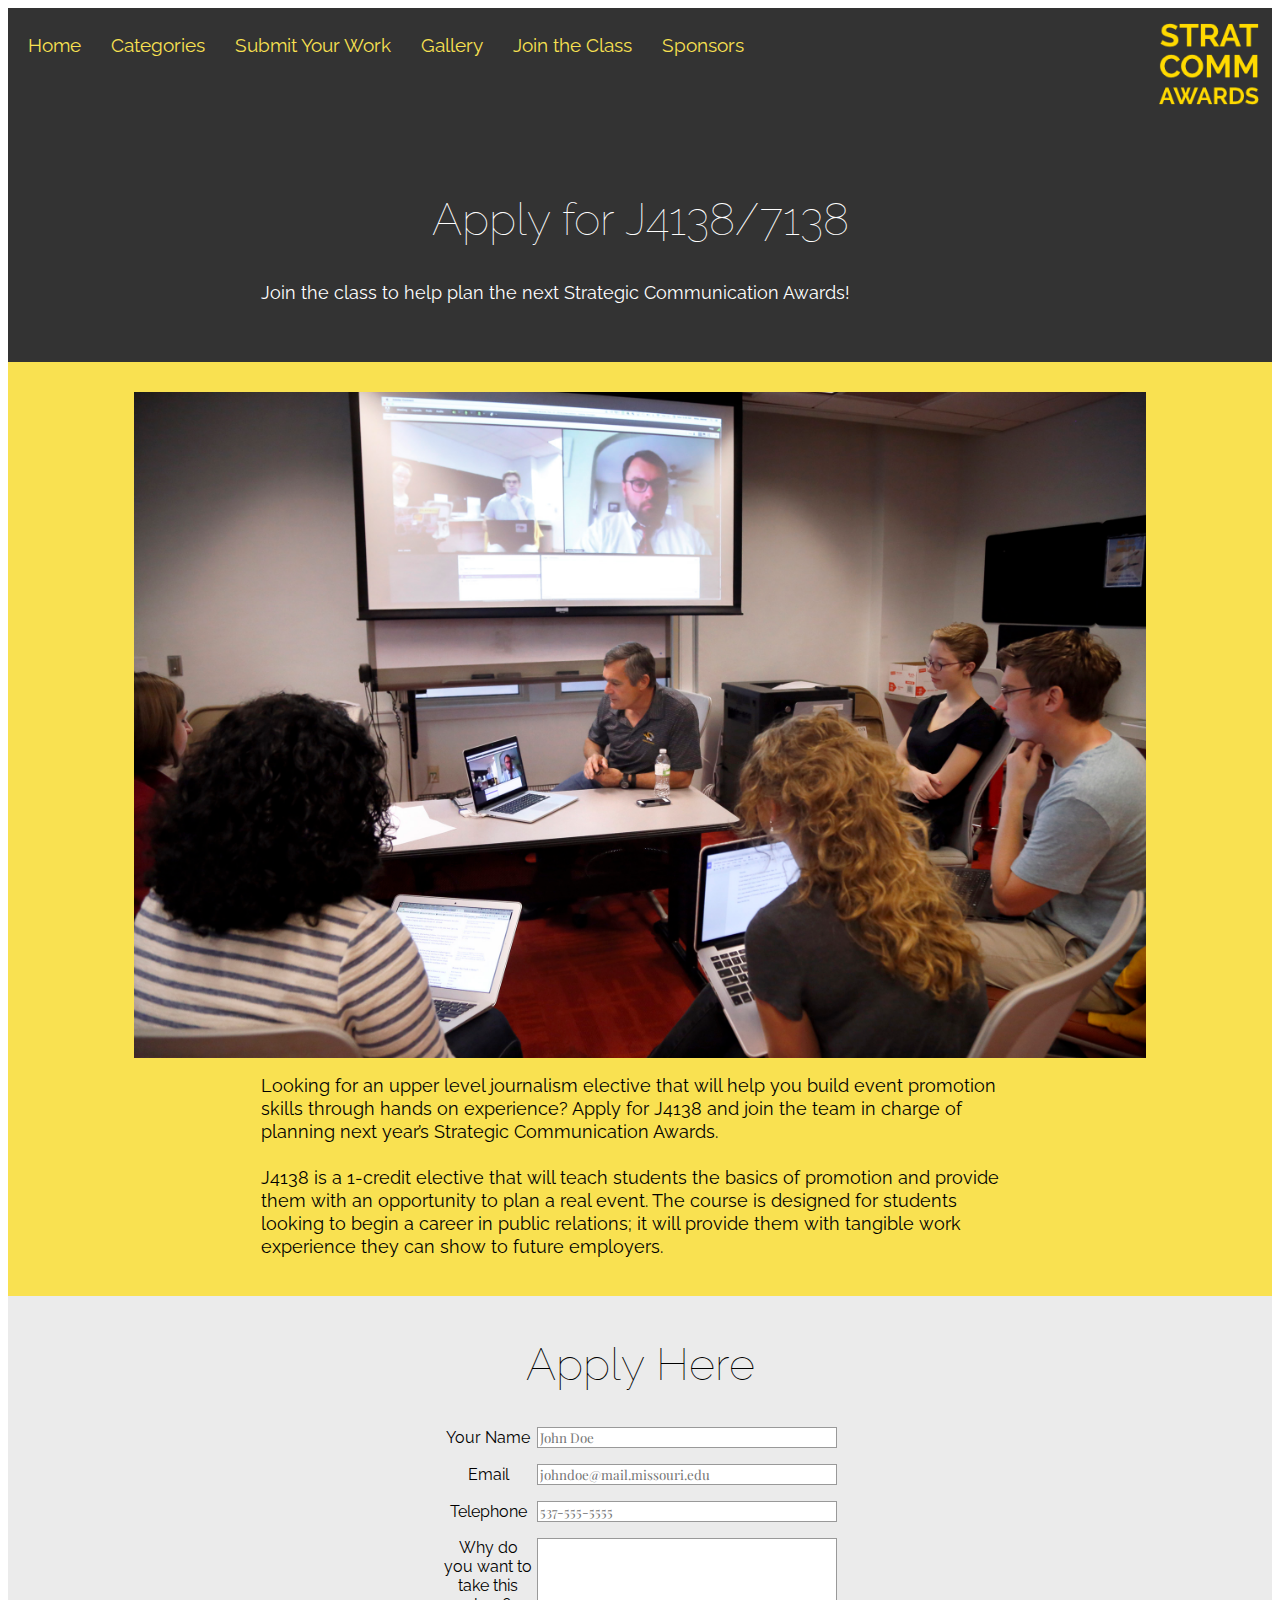
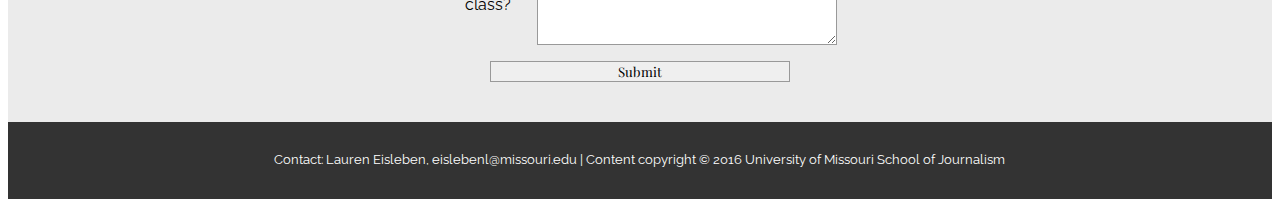
==== apply.html @ 22e1e6aa "add the page" ====
<!DOCTYPE html PUBLIC "-//W3C//DTD XHTML 1.0 Transitional//EN"
   "http://www.w3.org/TR/xhtml1/DTD/xhtml1-transitional.dtd">
<html xmlns="http://www.w3.org/1999/xhtml">

<head>
    <title>   Apply for J4138/7138 </title>
    <meta http-equiv="content-type" content="text/html;charset=utf-8" />
    <link rel="stylesheet" type="text/css" href="style.css"/>
    <link href="https://fonts.googleapis.com/css?family=Playfair+Display:400,700,900|Raleway:400,500,700" rel="stylesheet"/>
    <meta name="viewport" content="width=device-width, initial-scale=1">
    <script src="https://code.jquery.com/jquery-1.12.0.min.js"></script>
    <script src="menu.js" type="text/javascript"></script>
</head>

<body>
  <div id="container">
      <div id="menu">
    <nav>
        <a class="menu-trigger" href="#">&#9776;</a>
        <ul class="navigation">
            <li><a href="index.html"> Home</a></li>
            <li><a href="categories.html">Categories</a></li>
            <li><a href="submit.html"> Submit Your Work</a></li>
            <li><a href="gallery.html">Gallery</a> </li>
            <li><a href="apply.html"> Join the Class </a></li>
            <li><a href="sponsor.html"> Sponsors </a></li>
      </ul>
  </nav>
      <a href="index.html"><img class="displayed" src="logo.png" alt="Portrait" width="400"/></a>
      </div><!-- end menu div -->
<div id="top">
<h2>Apply for J4138/7138 </h2>
    <p>Join the class to help plan the next Strategic Communication Awards!</p>
</div>

<div id="middle">
<div>
  <img src= "classpic.jpg" alt= "placeholder" title="classphoto" width="80%" />
</div>
<p> Looking for an upper level journalism elective that will help you build event promotion skills through hands on experience? Apply for J4138 and join the team in charge of planning next year’s Strategic Communication Awards. <br></br>

J4138 is a 1-credit elective that will teach students the basics of promotion and provide them with an opportunity to plan a real event. The course is designed for students looking to begin a career in public relations; it will provide them with tangible work experience they can show to future employers. </p>
</div>

<div id="lower">
  <h2> Apply Here </h2>
  <form>
  <div>
    <label for="name"> Your Name </label>
    <input id="name" name= "name" type= "text" placeholder= "John Doe">
  </div>
  <div>
    <label for "email"> Email </label>
    <input id="email" name="email" type="email" placeholder="johndoe@mail.missouri.edu">
  </div>
  <div>
    <label for="phone"> Telephone </label>
    <input id="phone" name= "phone" type="tel" placeholder= "537-555-5555">
  </div>
  <div>
    <label for="msg">Why do you want to take this class?</label>
        <textarea id="msg" name="user_message"></textarea>
  </div>
  <div>
    <input type="submit" value="Submit">
  </div>
  </form>
</div>
  <div id="bottom">
  <p id="footer">Contact: Lauren Eisleben, eislebenl@missouri.edu | Content copyright &copy; 2016 University of Missouri School of Journalism</p>
  </div>
  </div>


</body>



</html>
---- style.css ----
#menu {
    display: flex;
    justify-content: space-between;
}

.displayed {
  width: 100px;
  padding-right: 13px;
  margin-top: 15px;
}

#container {
  width: 100%;
  background-color:#333333;
  margin:0 auto;
  padding-top: 0px;
  margin-bottom: 0%;
  text-align: center;
}

#top {
  background-color: #333333;
  text-align: center;
  color: white;
  padding-top: 50px;
  padding-bottom: 40px;
}

#middle {
  background-color: #f9e151;
  text-align: center;
  color: black;
  padding-top: 30px;
  padding-bottom: 20px;

}
.middle1{
  display: flex;
  flex-wrap: wrap;
  flex-flow: row;
  justify-content:space-between;
}

#lower{
  background-color:#ebebeb;
  margin:0 auto;
  padding-top: 5px;
  padding-bottom: 30px;
  margin-bottom: 0%;
  text-align: center;
  color: black;
}

#bottom {
  background-color: #333333;
  color: white;
  font-size: 1em;
  text-align: left;
  padding-bottom: 30px;
}

/*#lower {
  background-color: #ebebeb;
  text-align: center;
  color: black;
  padding-top: 30px;
  padding-bottom: 100px;
}*/

#sponsors {
  background-color: #f9e151;
  text-align: center;
  color: black;
  padding-top: 10px;
  padding-bottom: 60px;
}

#footer{
  padding-top: 30px;
  text-align: center;
  background-color: #333333;
  margin-top: 0;
  margin-bottom: 0;
  font-size: .8em;
}

#letter{
  text-align: justify;
  margin: 0px;
  color: #fff
}

.sponsorlogo{
  display: flex;
  flex-flow: row;
  max-width: 250px;
  max-height: 40px;
  margin:auto;
  justify-content:space-between;
}

h1{
  font-family: 'Raleway', Helvetica, Arial, sans-serif;
  font-style: normal;
}

p{
  font-family: 'Raleway', Helvetica, Arial, sans-serif;
  text-align: left;
  padding-left: 20%;
  padding-right: 20%;
  font-size: 1.1em;
  line-height: 1.3em;
  width: 60%;
}

h2 {
  font-family: 'Raleway', Helvetica, Arial, sans-serif;
  font-size: 2.8em;
  font-weight: lighter;
  text-align: center;
  margin-left:15%;
  margin-right:15%;
}


h3 {
  font-family: 'Raleway', Helvetica, Arial, sans-serif;
}

#button1 a:link, #button1 a:visited{
  color: #f9e151;
}

img{
  /*max-width: 60%;
  max-height: 60%;*/
  /*border-style: solid;
  border-width: 5px;
  border-color: #333333;*/
}

.mosaic {
    width: 80%;
    float: center;
    -webkit-box-sizing: border-box;
    -moz-box-sizing: border-box;
    box-sizing: border-box;
    overflow: hidden;
    margin:auto;
    padding-top: 30px;
    padding-bottom: 10px;
}

.mosaic > div,
.mosaic > a,
.mosaic > img {
    float: left;
}

.mosaic > .item {
	position: relative;
}

.mosaic > .item.withImage {
	background-size: cover;
}

.mosaic > .item > .overlay {
	opacity: 0;
	position: absolute;
	left: 0px; right: 0px; top: 0px; bottom: 0px;
	transition: opacity .2s ease-in-out;
	-moz-transition: opacity .2s ease-in-out;
	-webkit-transition: opacity .2s ease-in-out;
}

.mosaic > .item:hover > .overlay {
	opacity: 1;
}

.mosaic > .item > .overlay > .texts {
	position: absolute;
	left: 0px; right: 0px; bottom: 0px;
	padding: 15pt;
	background: rgba(0, 0, 0, 0.2);
	color: #fff;
}

.mosaic > .item > .overlay > .texts h1,
.mosaic > .item > .overlay > .texts h2 {
	margin: 0;
	line-height: 1.3em;
}

.mosaic > .item > .overlay > .texts h1 {
	font-size: 17pt;
}

.mosaic > .item > .overlay > .texts h2 {
	font-size: 13pt;
}

.fotorama{
  margin: auto;
  width: 50%;
  padding-bottom: 20px;
}

.button a:link, .button a:visited {
  font-family: 'Raleway', Helvetica, Arial, sans-serif;
  border-style: solid;
  border-width: 2px;
  text-decoration: none;
  width: 175px;
  padding: 8px;
  margin-bottom: 100px;
  margin-top: 100px;
  color: black;
  margin: auto;
  width: 50%;
}

#button3 a:hover{
  background-color:#ebebeb;
}

#button2 a:hover{
  background-color: #f9e151;
}

.button a:hover, .button a:active{
  background-color: #f9e151;
}

#button1 a:hover, #button1 a:active{
  background-color: gray;
}

.navigation{
  padding: 0;
  list-style:none;
  background:#333333;
  padding:0;
  display: none;
  flex-flow: column;
}

ul{
  display: flex;
}

.navigation li{
  list-style-type: none;
  float: right;
  margin: 0;
  padding-left: 10px;
  font-family: 'Raleway', Helvetica, Arial, sans-serif;
  font-size: 1.2em;
}

.navigation a:link, .navigation a:visited{
  display: flex;
  flex-flow: row;
  color: #f9e151;
  background-color: #333333;
  text-align: center;
  text-decoration: none;
  padding: 10px;
}

.navigation a:hover, .navigation a:active {
  text-decoration:underline;
  color: #f9e151;
}

form {
    margin: 0 auto;
    padding: 2em;
    text-align: center;
    padding-top: 0px;
    padding-bottom: 10px;
}

label {
    /* To make sure that all labels have the same size and are properly aligned */
    display: inline-block;
    width: 90px;
    text-align: center;
    font-family: 'Raleway', Helvetica, Arial, sans-serif;
    color: black;
}

input, textarea {
    /* To make sure that all text fields have the same font settings
       By default, textareas have a monospace font */
    font-family: 'Playfair Display', serif;

    /* To give the same size to all text field */
    width: 300px;
    -moz-box-sizing: border-box;
    box-sizing: border-box;
    /* To harmonize the look & feel of text field border */
    border: 1px solid #999;
}

form div + div {
    margin-top: 1em;
}

textarea {
    /* To properly align multiline text fields with their labels */
    vertical-align: top;

    /* To give enough room to type some text */
    height: 8em;

    /* To allow users to resize any textarea vertically
       It does not work on all browsers */
    resize: vertical;
}

.menu-trigger{
  font-size: 3em;
  order:1;
  display: none;
  color: #f9e151;
  background-color: #333333;
  text-align: center;
  text-decoration: none;
  padding-left: 15px;
  padding-top: 13px;
}

.header, .main, .aside, .footer{
flex:1 100%;
padding: 10px;
}
.gallery{
  display: flex;
  flex-flow: row;
  flex-wrap: wrap;
  justify-content: space-between;
}
.placeholder1{
  background-color: #666;
  width: 500px;
  height: 300px;
  margin: 1em;
  padding: 1em;
}

.ac-container{
	width: 400px;
	margin: 10px auto 30px auto;
}

.ac-container label{
	font-family: Helvetica, Arial, sans-serif;
	padding: 5px 20px;
	z-index: 20;
	display: block;
	height: 30px;
	cursor: pointer;
	color: #777;
    background-color: lightgreen;
    border: 1px solid black;
	font-size: 1.5em;
}

.ac-container label:hover{
	background: #fff;
}

.ac-container input:checked + label,
.ac-container input:checked + label:hover{
	background: #c6e1ec;
	color: #3d7489;
}

.ac-container input{
	display: none;
}

.ac-container article{
	background: rgba(255, 255, 255, 0.5);
	margin-top: -1px;
	overflow: hidden;
	height: 0px;
	position: relative;
	z-index: 10;
	transition:
		height 0.3s ease-in-out,
		box-shadow 0.6s linear;
}

.ac-container input:checked ~ article{
	transition:
		height 0.5s ease-in-out,
		box-shadow 0.1s linear;
	box-shadow: 0px 0px 0px 1px rgba(155,155,155,0.3);
}

.ac-container input:checked ~ article.ac-small{
	height: 140px;
}
.ac-container input:checked ~ article.ac-medium{
	height: 180px;
}



@media (max-width:650px){
  .menu-trigger{
    display: flex;
    flex-flow:row;
    font-size: 3em;
  }
  .header{
    display:flex;
    flex-flow:row;
  }
  .navigation ul{
    flex-flow:row;
    justify-content:center;
    background:#00a085;
  }
  .navigation a:hover{
    background:#00806A;
    padding:5px 20px;
  }
  .middle1{
    display: flex;
    flex-flow: column;
  }
}

@media (min-width:650px){
  .menu-trigger{
    display:none;
  }
  .navigation {
      display:flex;
      flex-flow: row;
      justify-content: flex-start;
  }
  .navigation a:hover{
    background:black;
  }
  .first{
    margin-right:auto;
  }

@media (min-width:800px){
  .menu-trigger{
    display:none;
  }
  .navigation {
      display:flex;
      flex-flow: row;
      justify-content: flex-start;
  }
  .navigation a:hover{
    background:black;
  }
  .first{
    margin-right:auto;
  }
}
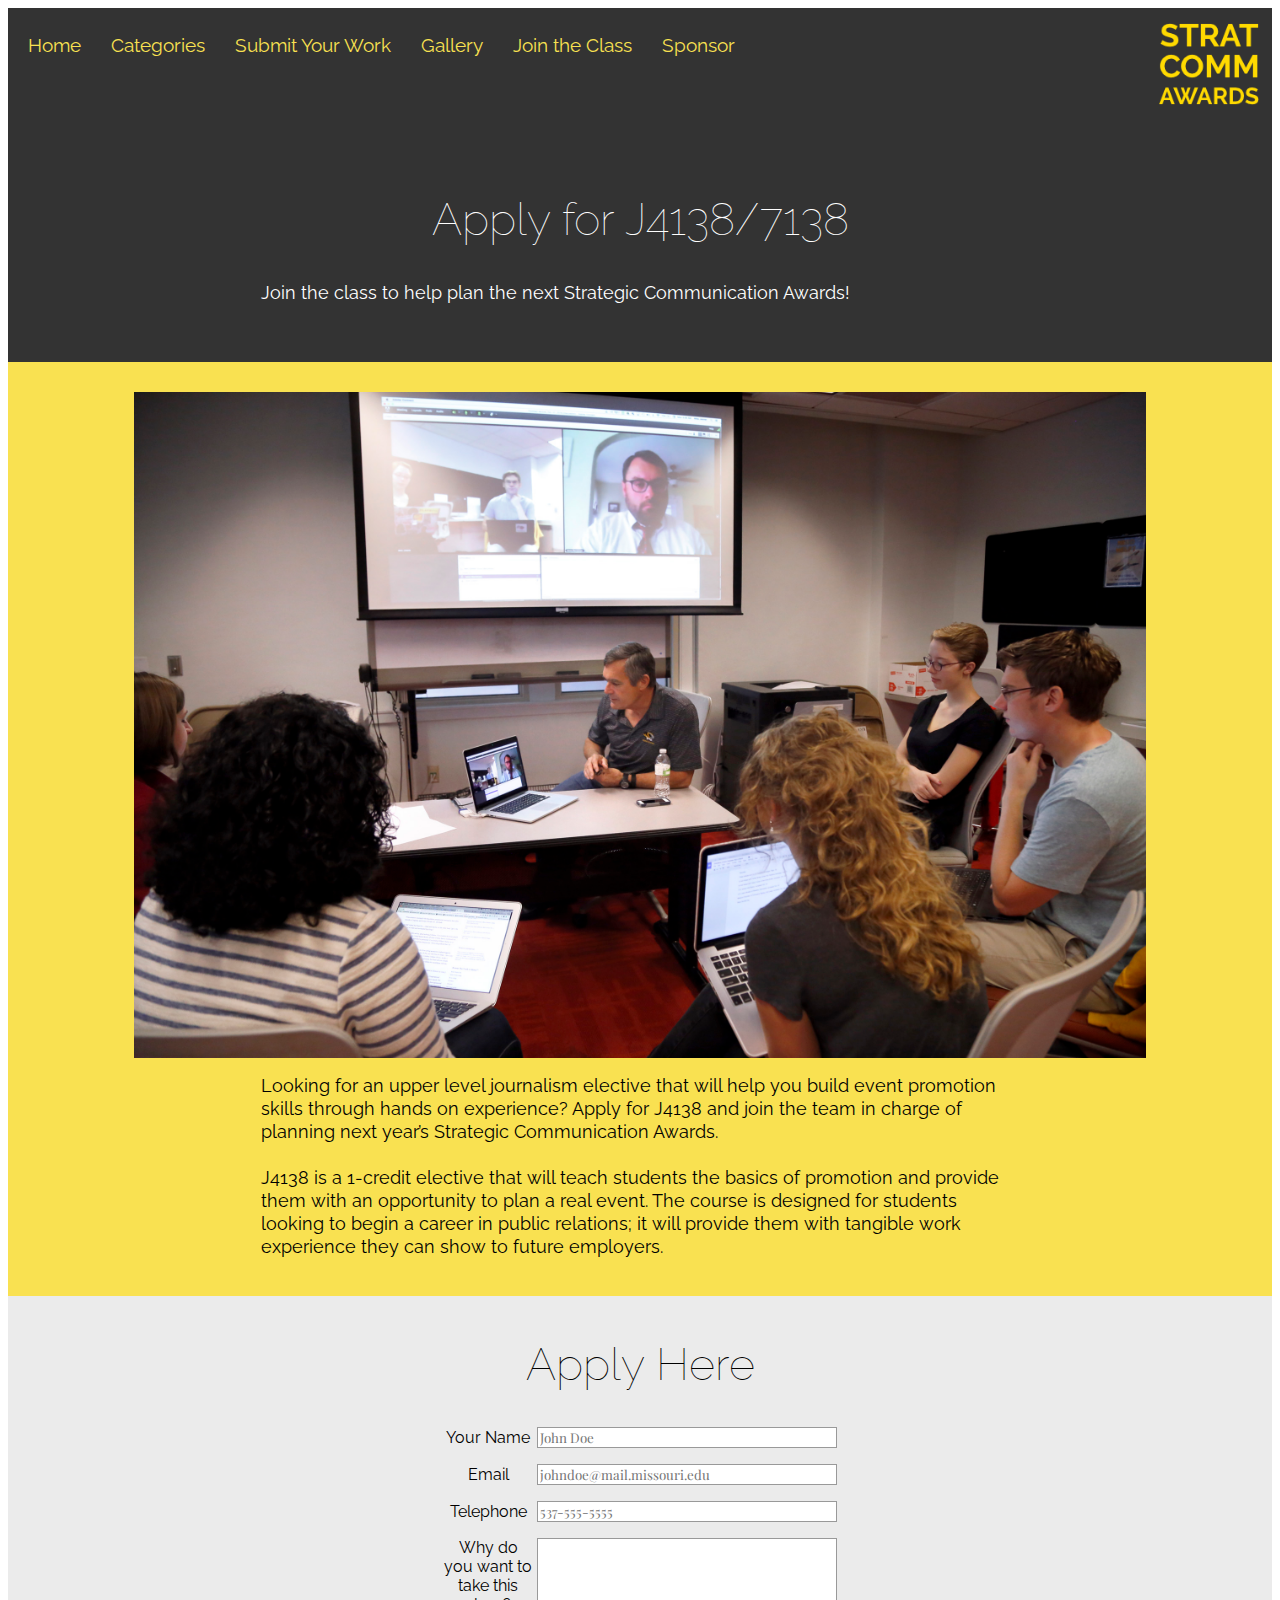
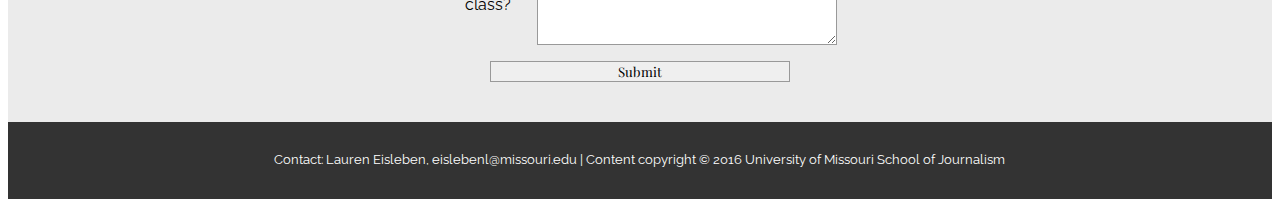
==== commit 276744e4: "change" ====
--- a/apply.html
+++ b/apply.html
@@ -23,7 +23,7 @@
             <li><a href="submit.html"> Submit Your Work</a></li>
             <li><a href="gallery.html">Gallery</a> </li>
             <li><a href="apply.html"> Join the Class </a></li>
-            <li><a href="sponsor.html"> Sponsors </a></li>
+            <li><a href="sponsor.html"> Sponsor </a></li>
       </ul>
   </nav>
       <a href="index.html"><img class="displayed" src="logo.png" alt="Portrait" width="400"/></a>
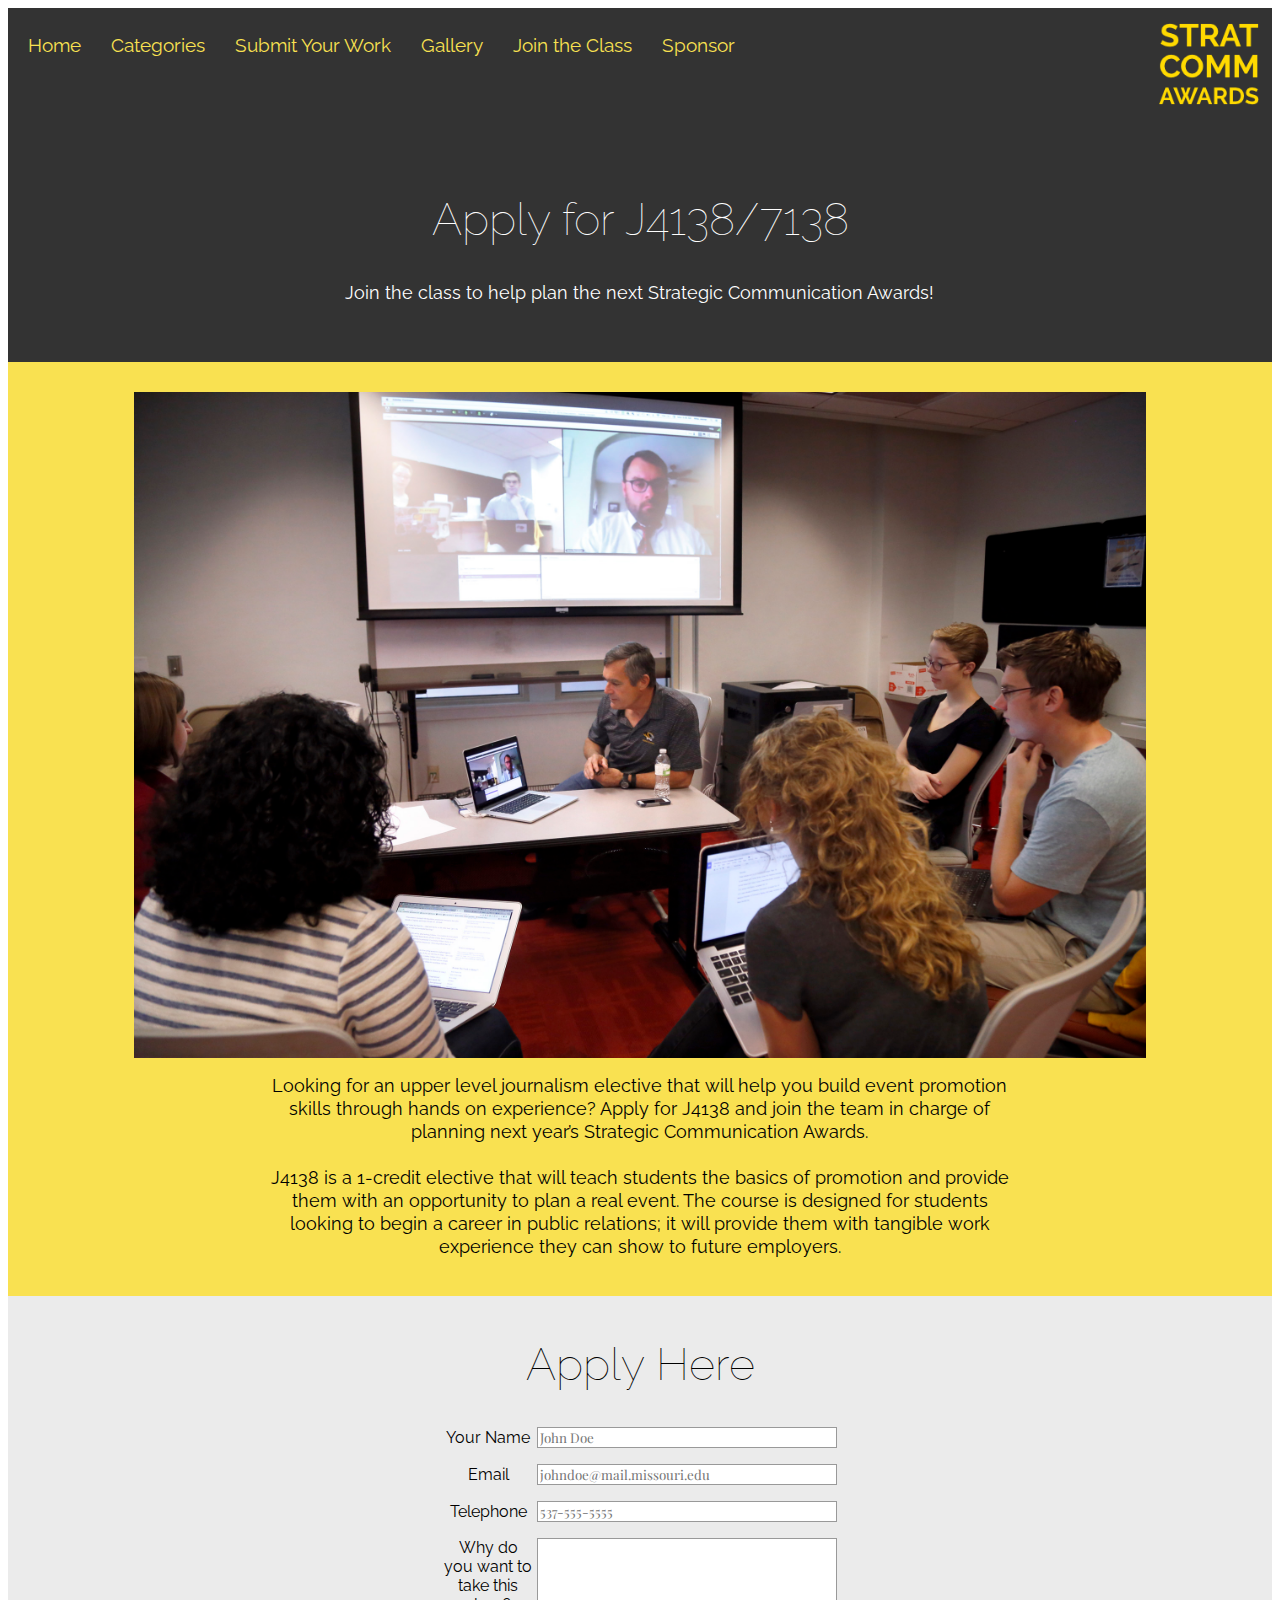
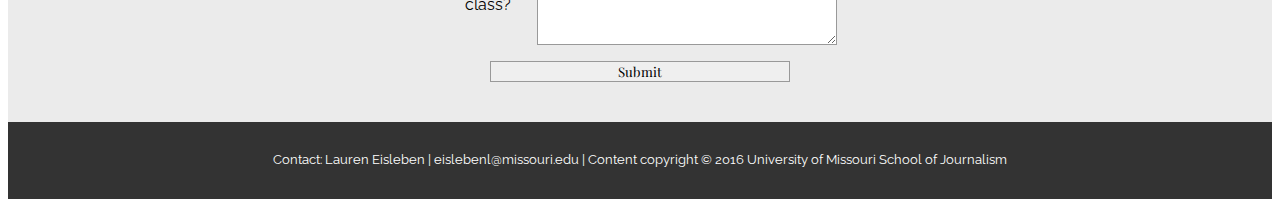
==== commit f057278b: "replaced the comma with a bar in the footer and centered text" ====
--- a/apply.html
+++ b/apply.html
@@ -67,7 +67,7 @@
   </form>
 </div>
   <div id="bottom">
-  <p id="footer">Contact: Lauren Eisleben, eislebenl@missouri.edu | Content copyright &copy; 2016 University of Missouri School of Journalism</p>
+  <p id="footer">Contact: Lauren Eisleben | eislebenl@missouri.edu | Content copyright &copy; 2016 University of Missouri School of Journalism</p>
   </div>
   </div>
 
--- a/style.css
+++ b/style.css
@@ -107,7 +107,7 @@
 
 p{
   font-family: 'Raleway', Helvetica, Arial, sans-serif;
-  text-align: left;
+  text-align: center;
   padding-left: 20%;
   padding-right: 20%;
   font-size: 1.1em;
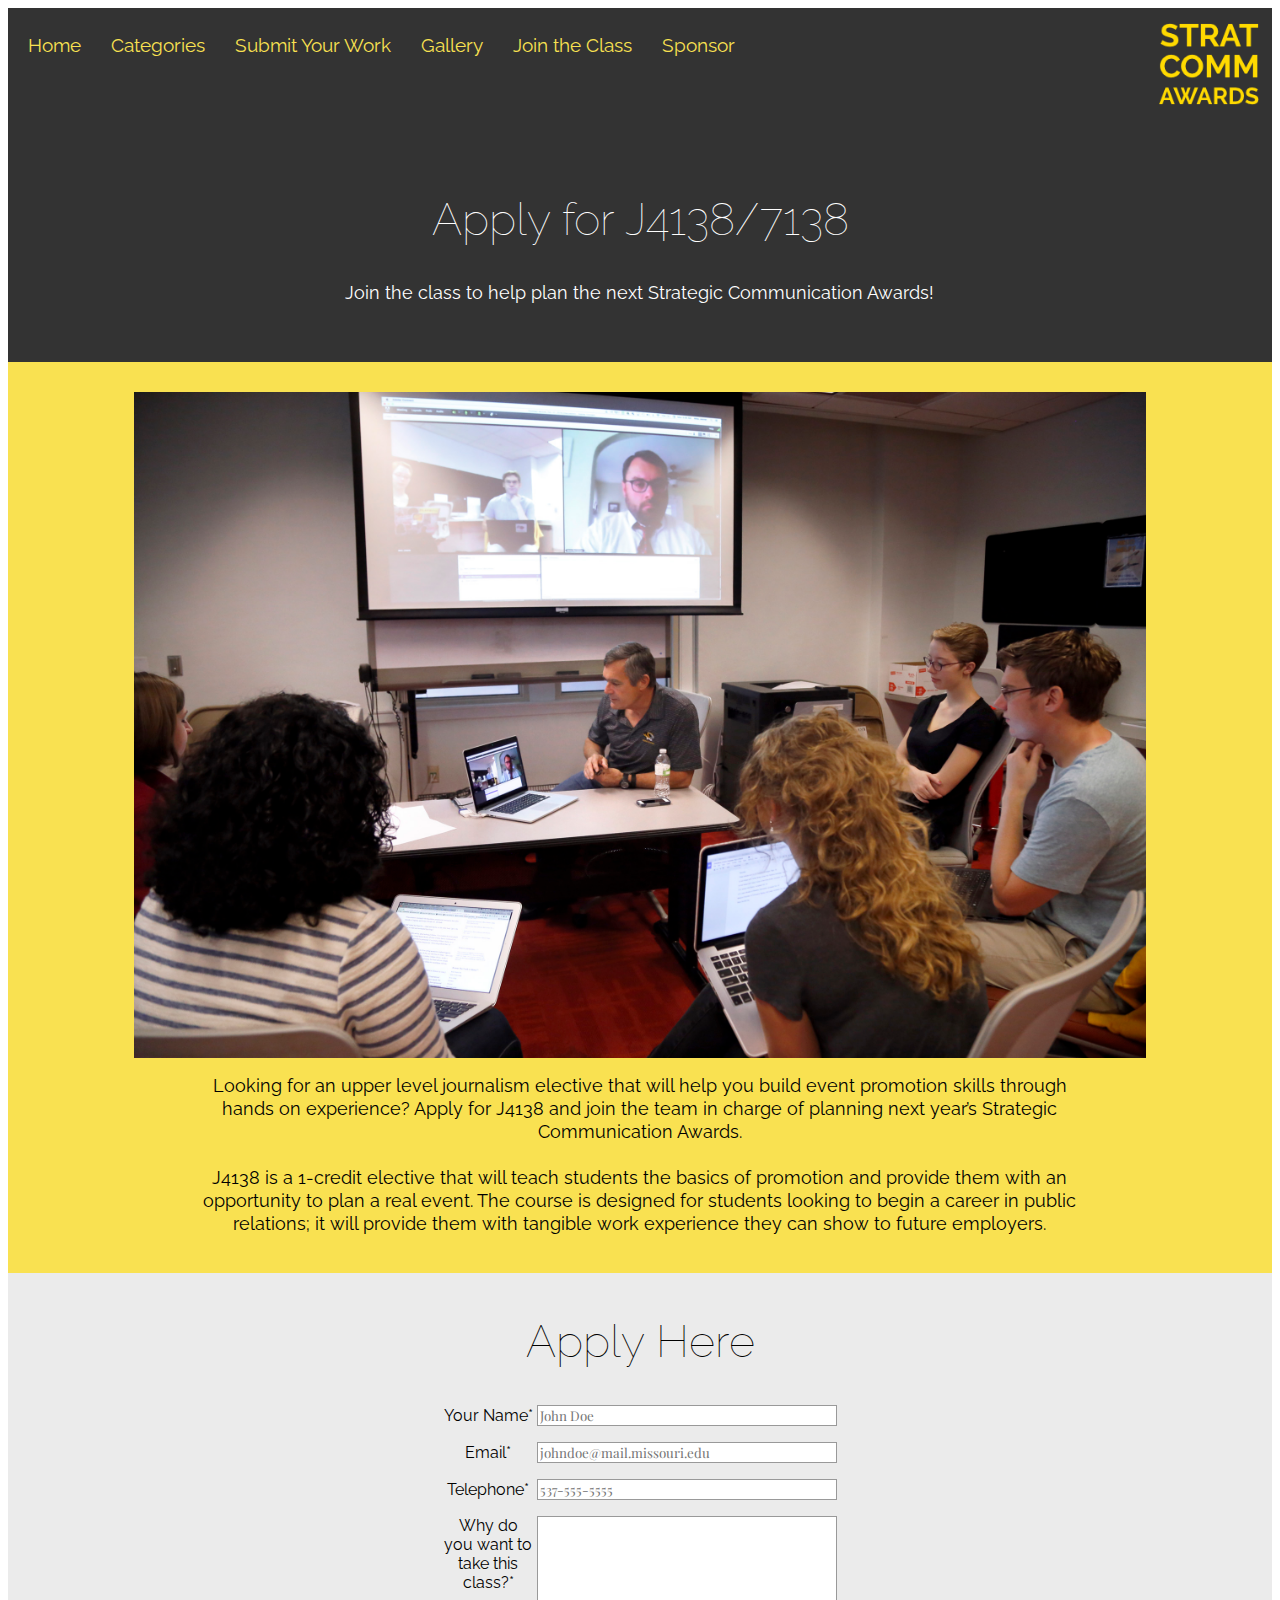
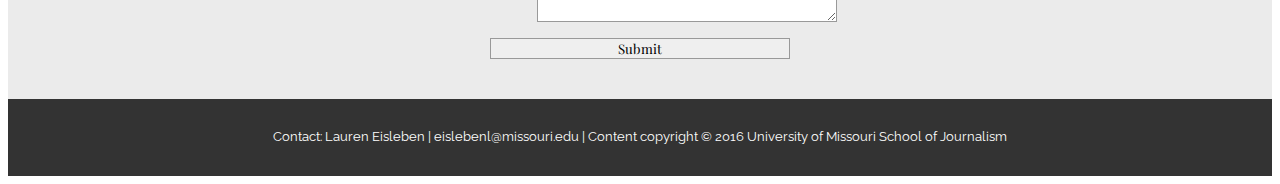
==== commit 20a4b101: "added *" ====
--- a/apply.html
+++ b/apply.html
@@ -46,19 +46,19 @@
   <h2> Apply Here </h2>
   <form>
   <div>
-    <label for="name"> Your Name </label>
+    <label for="name"> Your Name* </label>
     <input id="name" name= "name" type= "text" placeholder= "John Doe">
   </div>
   <div>
-    <label for "email"> Email </label>
+    <label for "email"> Email* </label>
     <input id="email" name="email" type="email" placeholder="johndoe@mail.missouri.edu">
   </div>
   <div>
-    <label for="phone"> Telephone </label>
+    <label for="phone"> Telephone* </label>
     <input id="phone" name= "phone" type="tel" placeholder= "537-555-5555">
   </div>
   <div>
-    <label for="msg">Why do you want to take this class?</label>
+    <label for="msg">Why do you want to take this class?*</label>
         <textarea id="msg" name="user_message"></textarea>
   </div>
   <div>
--- a/style.css
+++ b/style.css
@@ -108,11 +108,11 @@
 p{
   font-family: 'Raleway', Helvetica, Arial, sans-serif;
   text-align: center;
-  padding-left: 20%;
-  padding-right: 20%;
+  padding-left: 15%;
+  padding-right: 15%;
   font-size: 1.1em;
   line-height: 1.3em;
-  width: 60%;
+  width: 70%;
 }
 
 h2 {
@@ -468,3 +468,7 @@
     margin-right:auto;
   }
 }
+
+.inlinelink {
+  color: #f9e151;
+}
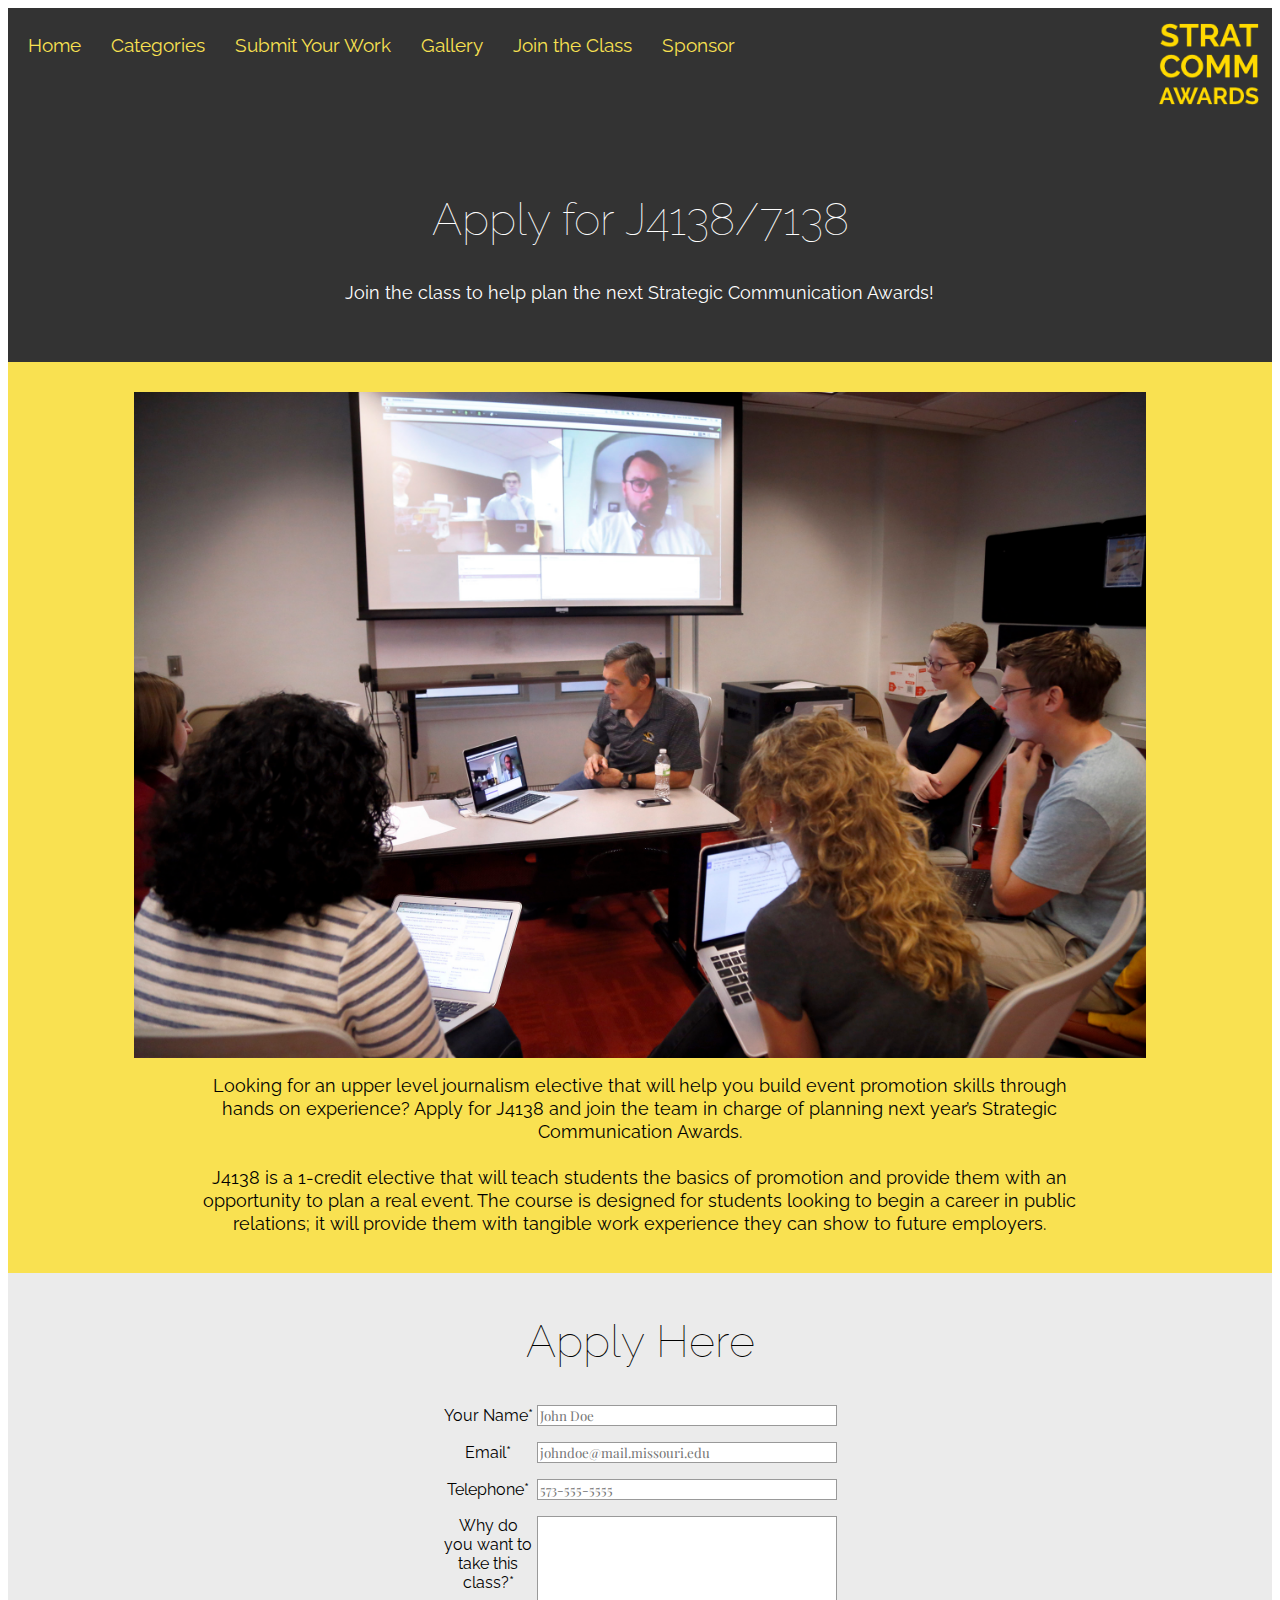
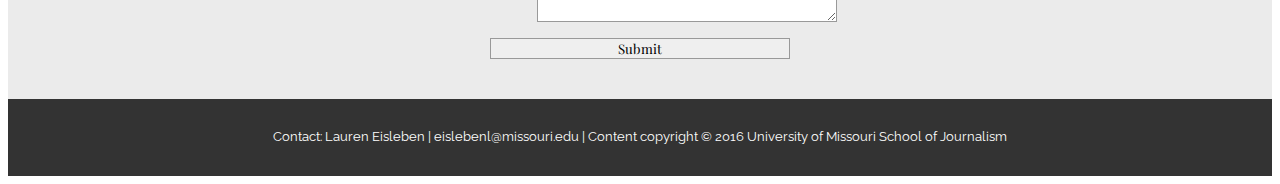
==== commit 9fbb80af: "fixed the area code" ====
--- a/apply.html
+++ b/apply.html
@@ -55,7 +55,7 @@
   </div>
   <div>
     <label for="phone"> Telephone* </label>
-    <input id="phone" name= "phone" type="tel" placeholder= "537-555-5555">
+    <input id="phone" name= "phone" type="tel" placeholder= "573-555-5555">
   </div>
   <div>
     <label for="msg">Why do you want to take this class?*</label>
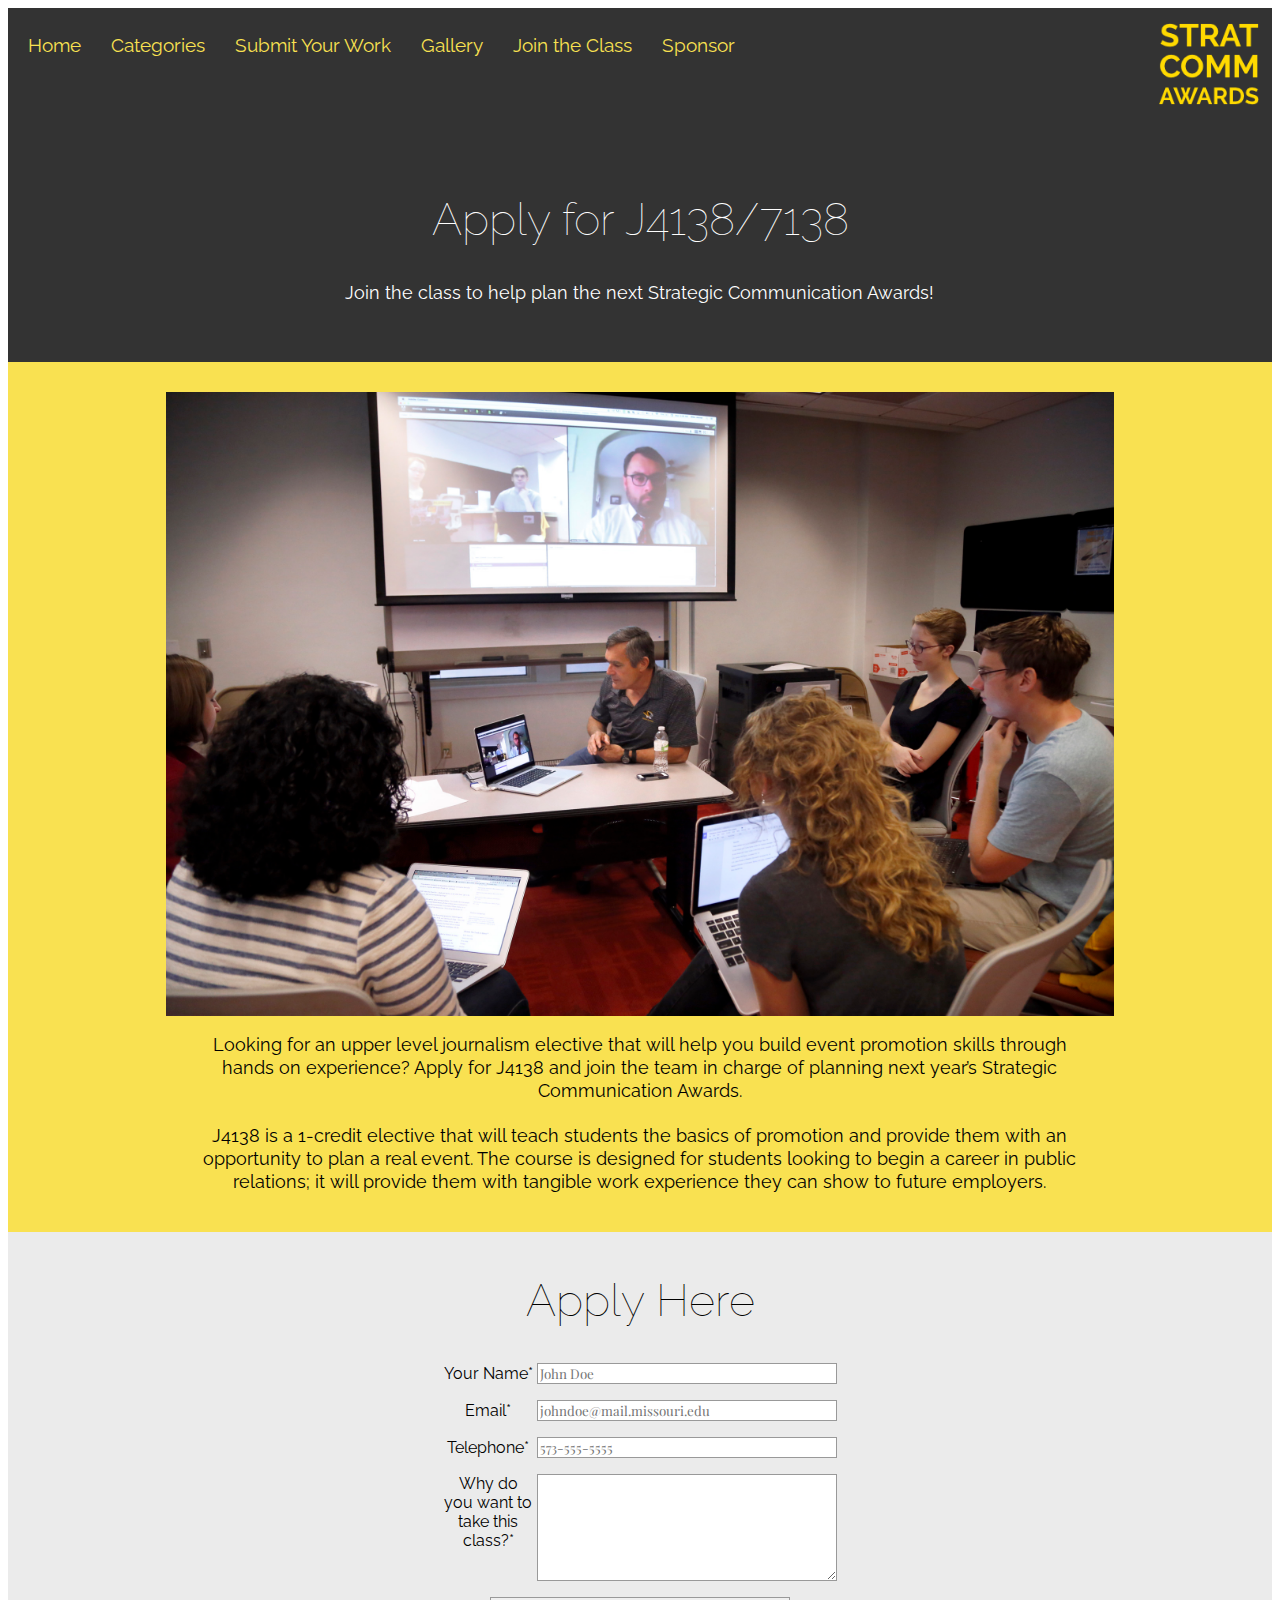
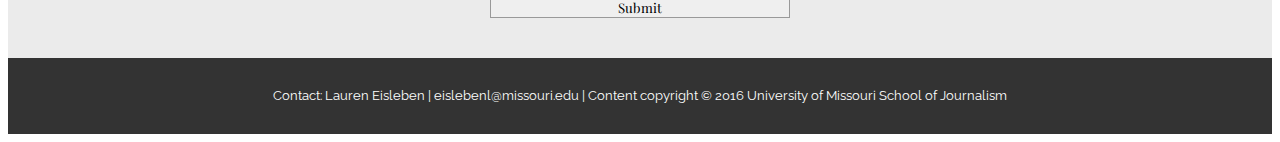
==== commit 334de0e7: "fixed class pic size" ====
--- a/apply.html
+++ b/apply.html
@@ -35,7 +35,7 @@
 
 <div id="middle">
 <div>
-  <img src= "classpic.jpg" alt= "placeholder" title="classphoto" width="80%" />
+  <img src= "classpic.jpg" alt= "placeholder" title="classphoto" width="75%" />
 </div>
 <p> Looking for an upper level journalism elective that will help you build event promotion skills through hands on experience? Apply for J4138 and join the team in charge of planning next year’s Strategic Communication Awards. <br></br>
 
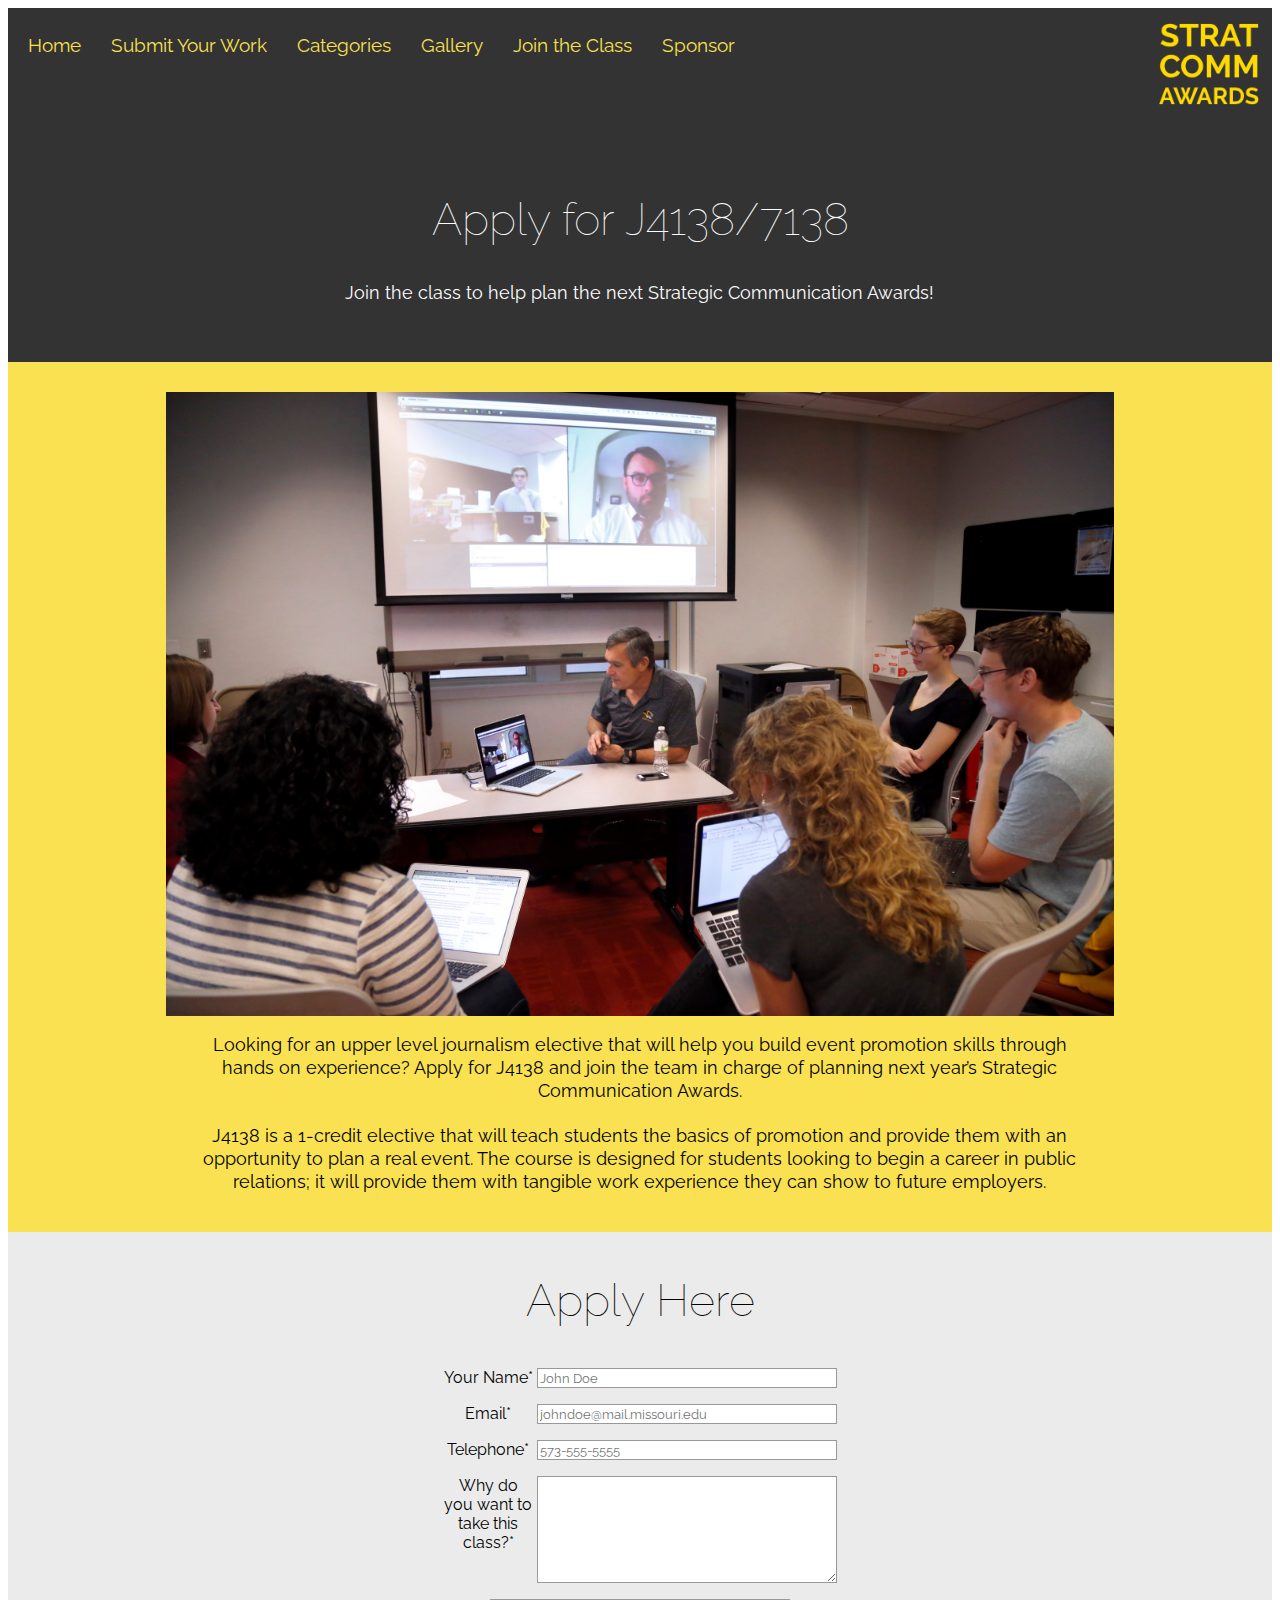
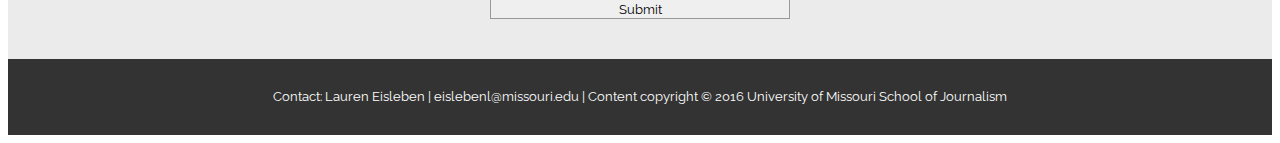
==== commit bdf9f167: "changed menu order" ====
--- a/apply.html
+++ b/apply.html
@@ -19,8 +19,8 @@
         <a class="menu-trigger" href="#">&#9776;</a>
         <ul class="navigation">
             <li><a href="index.html"> Home</a></li>
+            <li><a href="submit.html"> Submit Your Work</a></li>
             <li><a href="categories.html">Categories</a></li>
-            <li><a href="submit.html"> Submit Your Work</a></li>
             <li><a href="gallery.html">Gallery</a> </li>
             <li><a href="apply.html"> Join the Class </a></li>
             <li><a href="sponsor.html"> Sponsor </a></li>
--- a/style.css
+++ b/style.css
@@ -8,6 +8,7 @@
   width: 100px;
   padding-right: 13px;
   margin-top: 15px;
+  margin-left: 50px;
 }
 
 #container {
@@ -35,6 +36,12 @@
   padding-bottom: 20px;
 
 }
+
+#categories{
+  text-align:left;
+
+}
+
 .middle1{
   display: flex;
   flex-wrap: wrap;
@@ -131,14 +138,6 @@
 
 #button1 a:link, #button1 a:visited{
   color: #f9e151;
-}
-
-img{
-  /*max-width: 60%;
-  max-height: 60%;*/
-  /*border-style: solid;
-  border-width: 5px;
-  border-color: #333333;*/
 }
 
 .mosaic {
@@ -279,7 +278,7 @@
     margin: 0 auto;
     padding: 2em;
     text-align: center;
-    padding-top: 0px;
+    padding-top: 5px;
     padding-bottom: 10px;
 }
 
@@ -295,7 +294,7 @@
 input, textarea {
     /* To make sure that all text fields have the same font settings
        By default, textareas have a monospace font */
-    font-family: 'Playfair Display', serif;
+    font-family: 'Raleway', Helvetica, Arial, sans-serif;
 
     /* To give the same size to all text field */
     width: 300px;
@@ -434,6 +433,10 @@
     display: flex;
     flex-flow: column;
   }
+
+  .inlinelink a:link a:visited{
+    color:#f9e151;
+  }
 }
 
 @media (min-width:650px){
@@ -468,7 +471,3 @@
     margin-right:auto;
   }
 }
-
-.inlinelink {
-  color: #f9e151;
-}
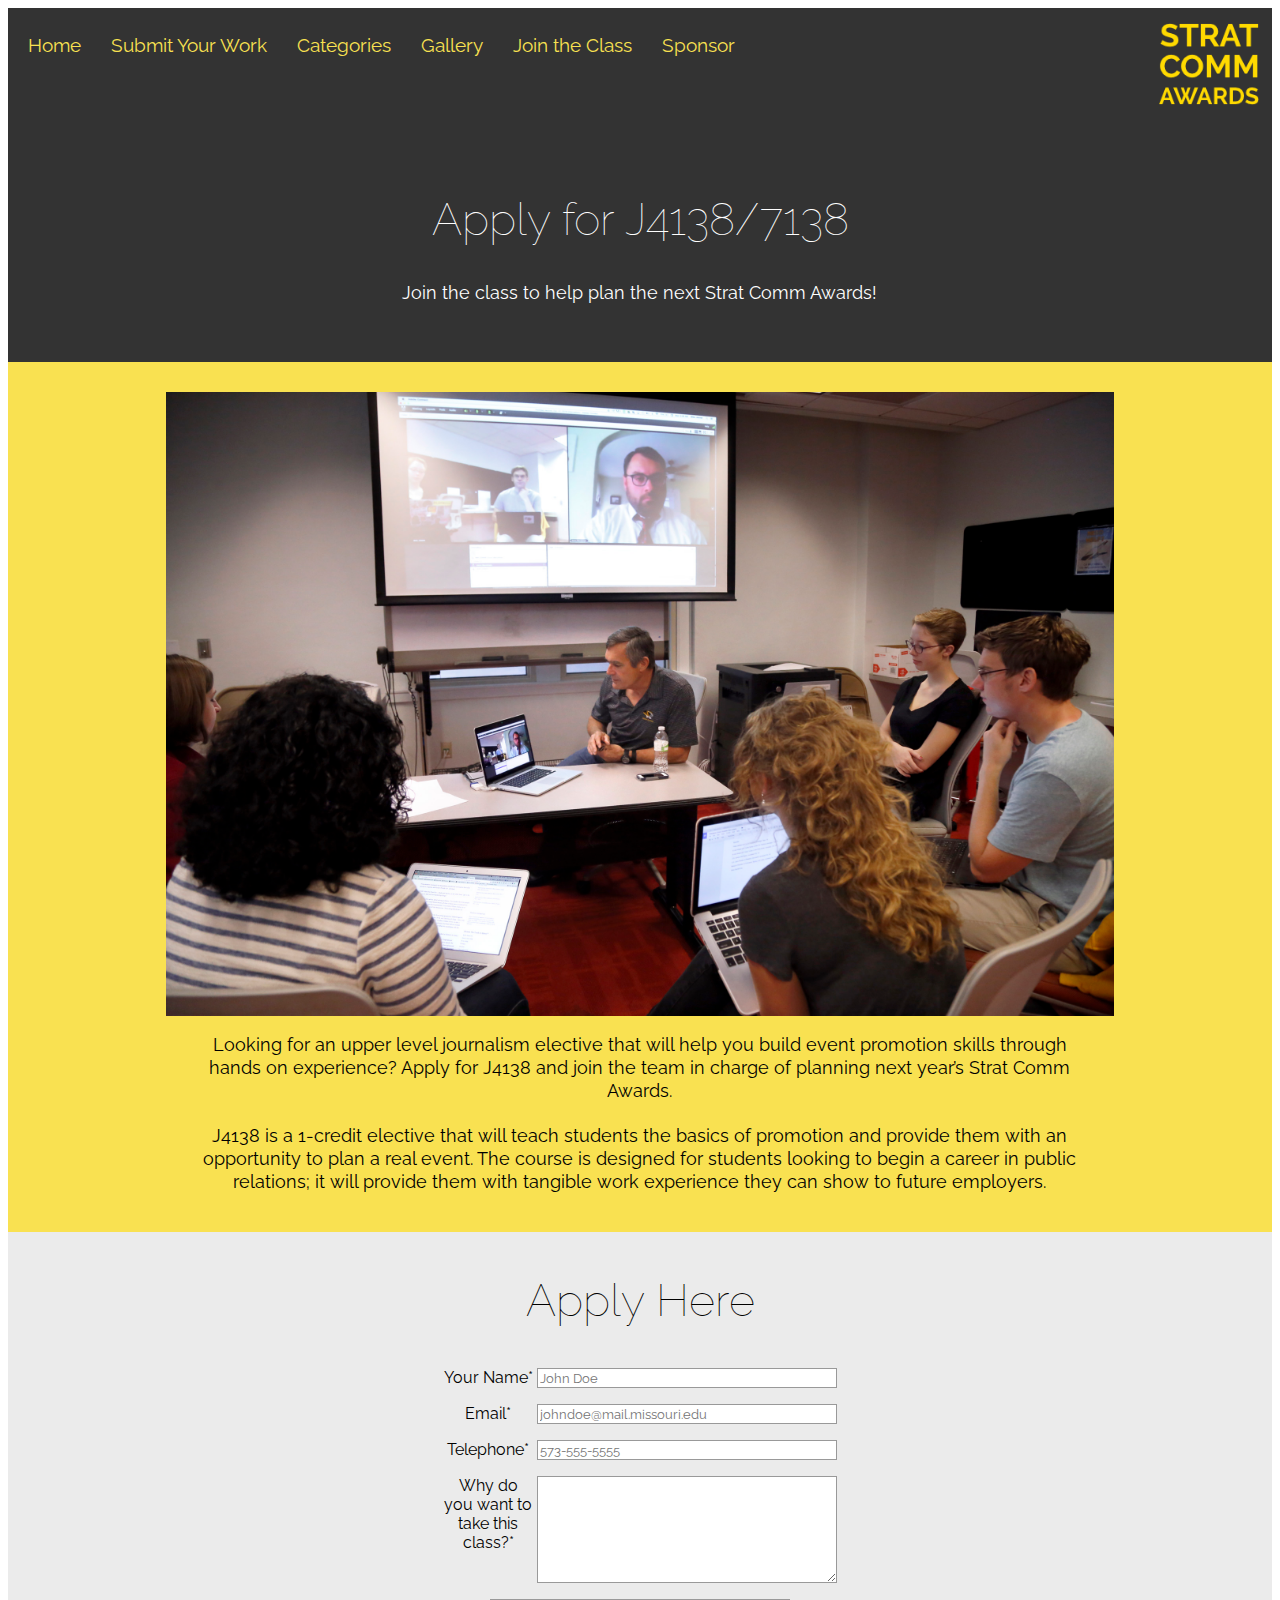
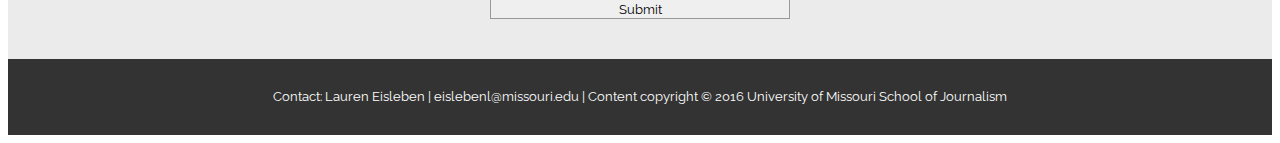
==== commit 4372407f: "fixed strategic communication" ====
--- a/apply.html
+++ b/apply.html
@@ -30,14 +30,14 @@
       </div><!-- end menu div -->
 <div id="top">
 <h2>Apply for J4138/7138 </h2>
-    <p>Join the class to help plan the next Strategic Communication Awards!</p>
+    <p>Join the class to help plan the next Strat Comm Awards!</p>
 </div>
 
 <div id="middle">
 <div>
   <img src= "classpic.jpg" alt= "placeholder" title="classphoto" width="75%" />
 </div>
-<p> Looking for an upper level journalism elective that will help you build event promotion skills through hands on experience? Apply for J4138 and join the team in charge of planning next year’s Strategic Communication Awards. <br></br>
+<p> Looking for an upper level journalism elective that will help you build event promotion skills through hands on experience? Apply for J4138 and join the team in charge of planning next year’s Strat Comm Awards. <br></br>
 
 J4138 is a 1-credit elective that will teach students the basics of promotion and provide them with an opportunity to plan a real event. The course is designed for students looking to begin a career in public relations; it will provide them with tangible work experience they can show to future employers. </p>
 </div>
--- a/style.css
+++ b/style.css
@@ -204,6 +204,7 @@
 .fotorama{
   margin: auto;
   width: 50%;
+  max-height:100%;
   padding-bottom: 20px;
 }
 
